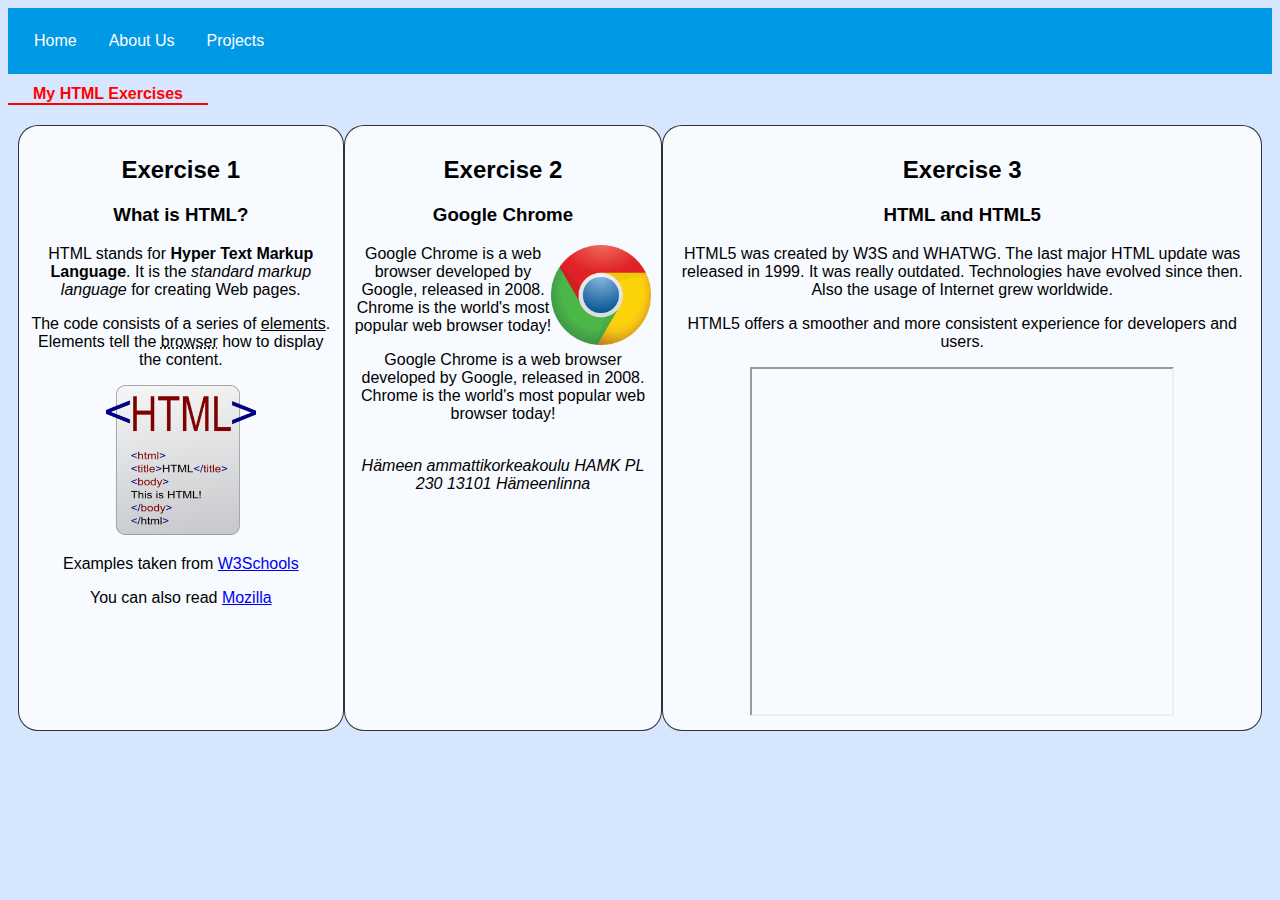
==== index.html @ 2eb44f3c "Update index.html" ====
<!DOCTYPE html>
<html lang="en">
	<head>
		<meta charset="UTF-8">
		<meta name="viewport" content="width=device-width, initial-scale=1.0">
		<link rel="stylesheet" href="css/style.css">
		<title>My HTML Exercises</title>
		<style>
		ul {
			list-style-type: none;
			margin: 0;
			padding: 10px;
			overflow: hidden;
			background-color: #0099e6;
		}
		
		li {
			float: left;
		}
		
		li a {
			display: block;
			color: white;
			text-align: center;
			padding: 14px 16px;
			text-decoration: none;
		}
		
		li a:hover {
			background-color: #0465db;
		}
		</style>
	</head>
	<body>
		<ul>
			<li><a href="index.html">Home</a></li>
			<li><a href="aboutus.html">About Us</a></li>
			<li><a href="projects.html">Projects</a></li>
		</ul>  
		
		<h1>My HTML Exercises</h1>

	<!-- Exercise 1 -->
	
	<div class="grid-container">
		<div class="grid-item">
			<h2>Exercise 1</h2>
			<h3>What is HTML?</h3>
			<p>HTML stands for <b>Hyper Text Markup Language</b>. It is the <i>standard markup language</i> for creating Web pages.</p>
			<p>The code consists of a series of <u>elements</u>. Elements tell the <abbr title="Chrome, Opera, Safari, etc.">browser</abbr> how to display the content.</p>
			<img src="images/html_example.png" alt="Example picture" width="150px" height="150px">
			<p>Examples taken from <a href="https://www.w3schools.com/html/default.asp" target="_blank">W3Schools</a></p>
			<p>You can also read <a href="https://developer.mozilla.org/fi/docs/Web/HTML" target="_blank">Mozilla</a></p>
		</div>
		
	<!-- Exercise 2 -->
		
		<div class="grid-item">
			<h2>Exercise 2</h2>
			<article>
				<h3>Google Chrome</h3>
				<img src="images/chrome_icon.png" alt="Example picture" width="100px" height="100px" style="float: right;">
				<p>Google Chrome is a web browser developed by Google, released in 2008. Chrome is the world's most popular web browser today!</p>
				<p>Google Chrome is a web browser developed by Google, released in 2008. Chrome is the world's most popular web browser today!</p>
			</article><br>
			<address>Hämeen ammattikorkeakoulu HAMK PL 230 13101 Hämeenlinna</address>
		</div>
		
	<!-- Exercise 3 -->
	
		<div class="grid-item">
			<h2>Exercise 3</h2>
			<h3>HTML and HTML5</h3>
			<p>HTML5 was created by W3S and WHATWG. The last major HTML update was released in 1999. It was really outdated. 
			Technologies have evolved since then. Also the usage of Internet grew worldwide.</p>
			<p>HTML5 offers a smoother and more consistent experience for developers and users.</p> 
			
			<iframe width="420" height="345" src="https://www.youtube.com/embed/8Z1eMy2FoX4">
			</iframe>
		</div>
	</div>
	</body>
</html>
---- css/style.css ----
body {
	
	background-color: #d6e6ff;
	font-family: Arial, Helvetica, sans-serif;
}

h1 {
	
	text-align: center;
	font-size: 16px;
	color: red;
	border-bottom: 2px solid red;
	width: 200px;
}

.grid-container {
	
	display: grid;
	grid-template-columns: auto auto auto;
	padding: 10px;
}

.grid-item {
	
	background-color: rgba(255, 255, 255, 0.8);
	border: 1px solid rgba(0, 0, 0, 0.8);
	border-radius: 20px;
	padding: 10px;
	font-size: 16px;
	text-align: center;
}
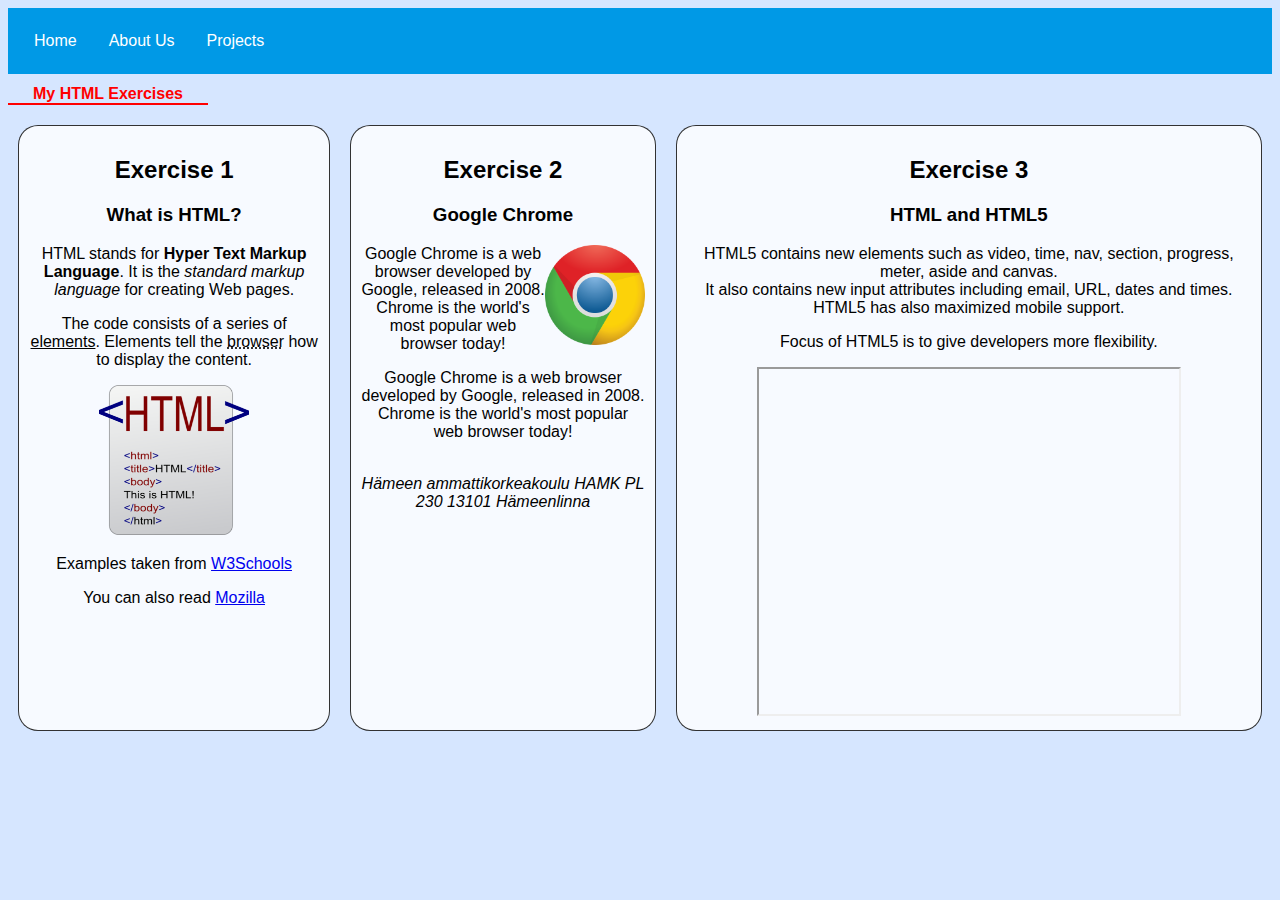
==== commit 7602866e: "Small updates" ====
--- a/index.html
+++ b/index.html
@@ -3,6 +3,8 @@
 	<head>
 		<meta charset="UTF-8">
 		<meta name="viewport" content="width=device-width, initial-scale=1.0">
+		<meta name="author" content="Niklas Sundell">
+		<meta name="description" content="My HTML Exercises">
 		<link rel="stylesheet" href="css/style.css">
 		<title>My HTML Exercises</title>
 		<style>
@@ -71,9 +73,9 @@
 		<div class="grid-item">
 			<h2>Exercise 3</h2>
 			<h3>HTML and HTML5</h3>
-			<p>HTML5 was created by W3S and WHATWG. The last major HTML update was released in 1999. It was really outdated. 
-			Technologies have evolved since then. Also the usage of Internet grew worldwide.</p>
-			<p>HTML5 offers a smoother and more consistent experience for developers and users.</p> 
+			<p>HTML5 contains new elements such as video, time, nav, section, progress, meter, aside and canvas.<br>
+			It also contains new input attributes including email, URL, dates and times. HTML5 has also maximized mobile support.</p>
+			<p>Focus of HTML5 is to give developers more flexibility.</p> 
 			
 			<iframe width="420" height="345" src="https://www.youtube.com/embed/8Z1eMy2FoX4">
 			</iframe>
--- a/css/style.css
+++ b/css/style.css
@@ -16,6 +16,7 @@
 .grid-container {
 	
 	display: grid;
+	grid-gap: 20px;
 	grid-template-columns: auto auto auto;
 	padding: 10px;
 }
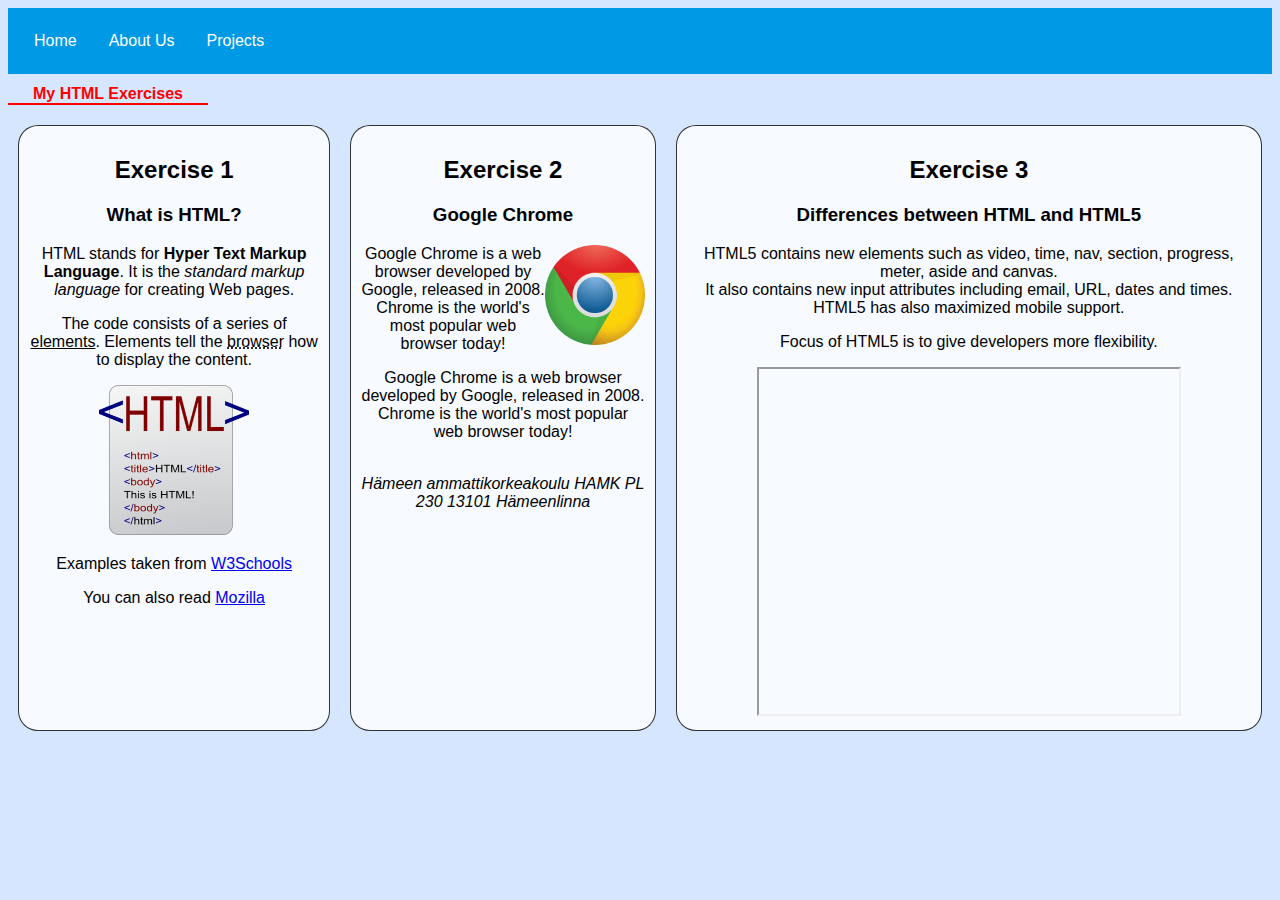
==== commit 83bd518f: "Update index.html" ====
--- a/index.html
+++ b/index.html
@@ -72,7 +72,7 @@
 	
 		<div class="grid-item">
 			<h2>Exercise 3</h2>
-			<h3>HTML and HTML5</h3>
+			<h3>Differences between HTML and HTML5</h3>
 			<p>HTML5 contains new elements such as video, time, nav, section, progress, meter, aside and canvas.<br>
 			It also contains new input attributes including email, URL, dates and times. HTML5 has also maximized mobile support.</p>
 			<p>Focus of HTML5 is to give developers more flexibility.</p> 
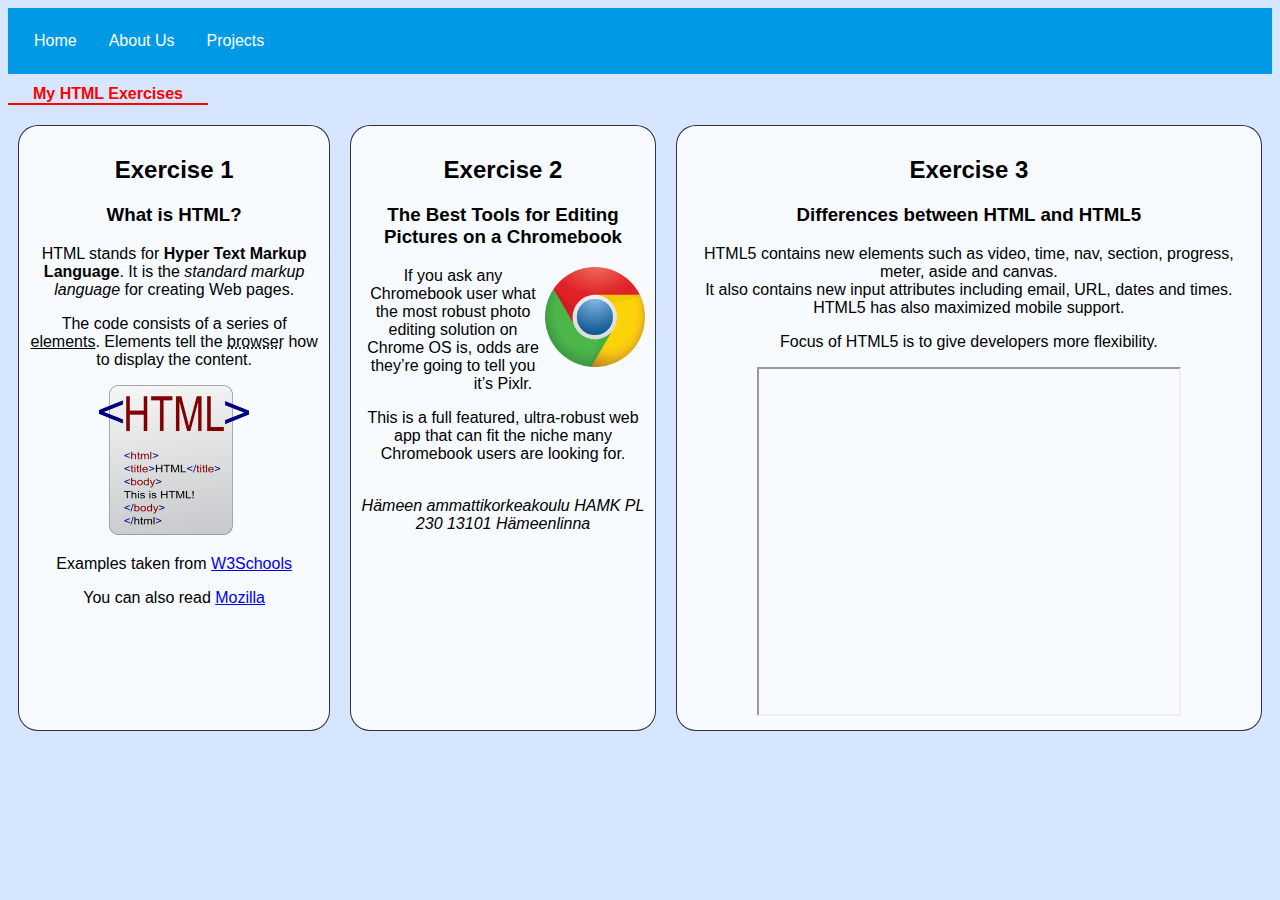
==== commit 4ca96f30: "Update index.html" ====
--- a/index.html
+++ b/index.html
@@ -60,10 +60,10 @@
 		<div class="grid-item">
 			<h2>Exercise 2</h2>
 			<article>
-				<h3>Google Chrome</h3>
+				<h3>The Best Tools for Editing Pictures on a Chromebook</h3>
 				<img src="images/chrome_icon.png" alt="Example picture" width="100px" height="100px" style="float: right;">
-				<p>Google Chrome is a web browser developed by Google, released in 2008. Chrome is the world's most popular web browser today!</p>
-				<p>Google Chrome is a web browser developed by Google, released in 2008. Chrome is the world's most popular web browser today!</p>
+				<p>If you ask any Chromebook user what the most robust photo editing solution on Chrome OS is, odds are they’re going to tell you it’s Pixlr.</p>
+				<p>This is a full featured, ultra-robust web app that can fit the niche many Chromebook users are looking for.</p>
 			</article><br>
 			<address>Hämeen ammattikorkeakoulu HAMK PL 230 13101 Hämeenlinna</address>
 		</div>
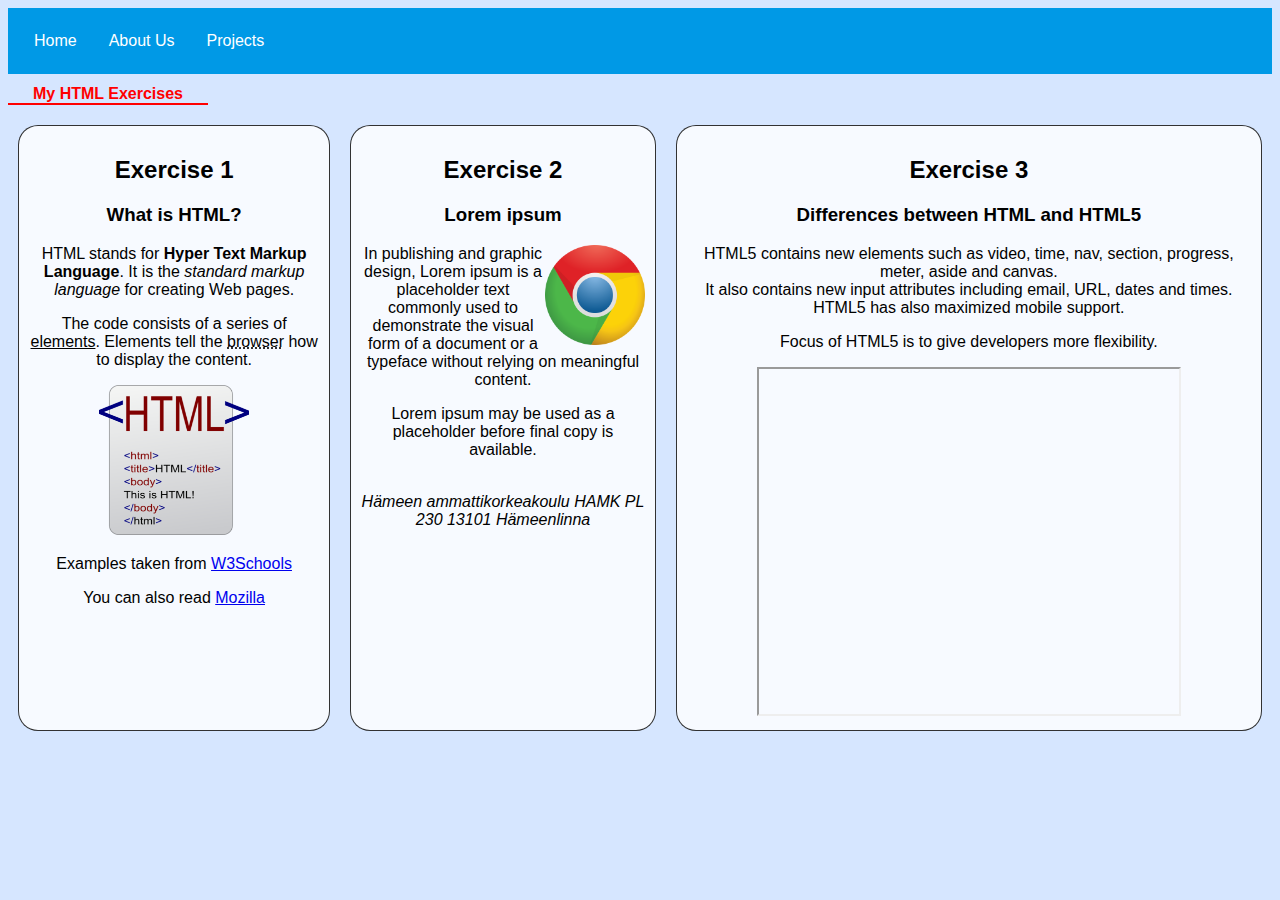
==== commit 32f019c4: "Update index.html" ====
--- a/index.html
+++ b/index.html
@@ -60,10 +60,10 @@
 		<div class="grid-item">
 			<h2>Exercise 2</h2>
 			<article>
-				<h3>The Best Tools for Editing Pictures on a Chromebook</h3>
+				<h3>Lorem ipsum</h3>
 				<img src="images/chrome_icon.png" alt="Example picture" width="100px" height="100px" style="float: right;">
-				<p>If you ask any Chromebook user what the most robust photo editing solution on Chrome OS is, odds are they’re going to tell you it’s Pixlr.</p>
-				<p>This is a full featured, ultra-robust web app that can fit the niche many Chromebook users are looking for.</p>
+				<p>In publishing and graphic design, Lorem ipsum is a placeholder text commonly used to demonstrate the visual form of a document or a typeface without relying on meaningful content.</p>
+				<p>Lorem ipsum may be used as a placeholder before final copy is available.</p>
 			</article><br>
 			<address>Hämeen ammattikorkeakoulu HAMK PL 230 13101 Hämeenlinna</address>
 		</div>
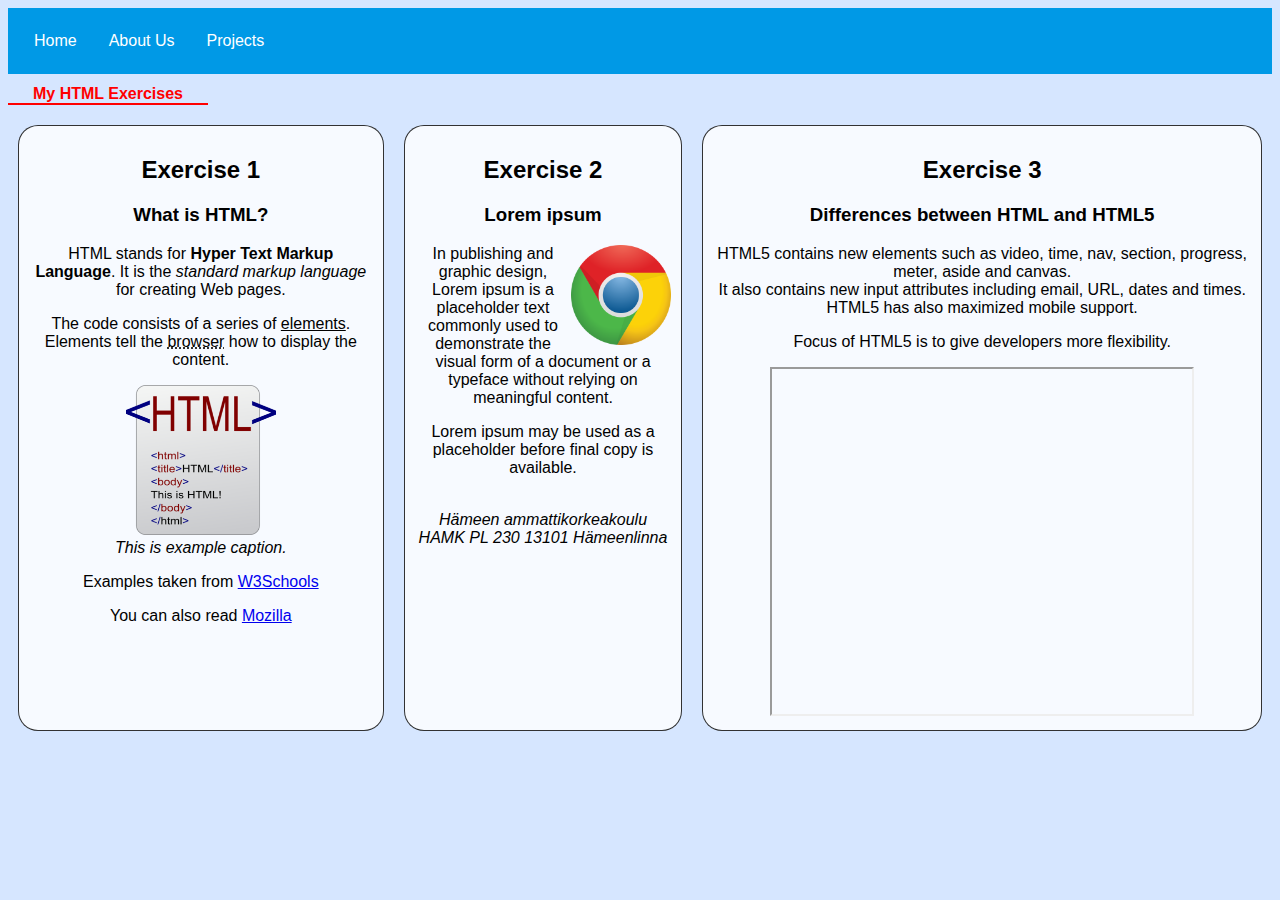
==== commit 4df72f6b: "Small updates" ====
--- a/index.html
+++ b/index.html
@@ -50,7 +50,7 @@
 			<h3>What is HTML?</h3>
 			<p>HTML stands for <b>Hyper Text Markup Language</b>. It is the <i>standard markup language</i> for creating Web pages.</p>
 			<p>The code consists of a series of <u>elements</u>. Elements tell the <abbr title="Chrome, Opera, Safari, etc.">browser</abbr> how to display the content.</p>
-			<img src="images/html_example.png" alt="Example picture" width="150px" height="150px">
+			<figure><img src="images/html_example.png" alt="Example picture" width="150px" height="150px"><figcaption>This is example caption.</figcaption></figure>
 			<p>Examples taken from <a href="https://www.w3schools.com/html/default.asp" target="_blank">W3Schools</a></p>
 			<p>You can also read <a href="https://developer.mozilla.org/fi/docs/Web/HTML" target="_blank">Mozilla</a></p>
 		</div>
--- a/css/style.css
+++ b/css/style.css
@@ -11,6 +11,12 @@
 	color: red;
 	border-bottom: 2px solid red;
 	width: 200px;
+}
+
+figure {
+	
+	text-align: center;
+	font-style: italic;
 }
 
 .grid-container {
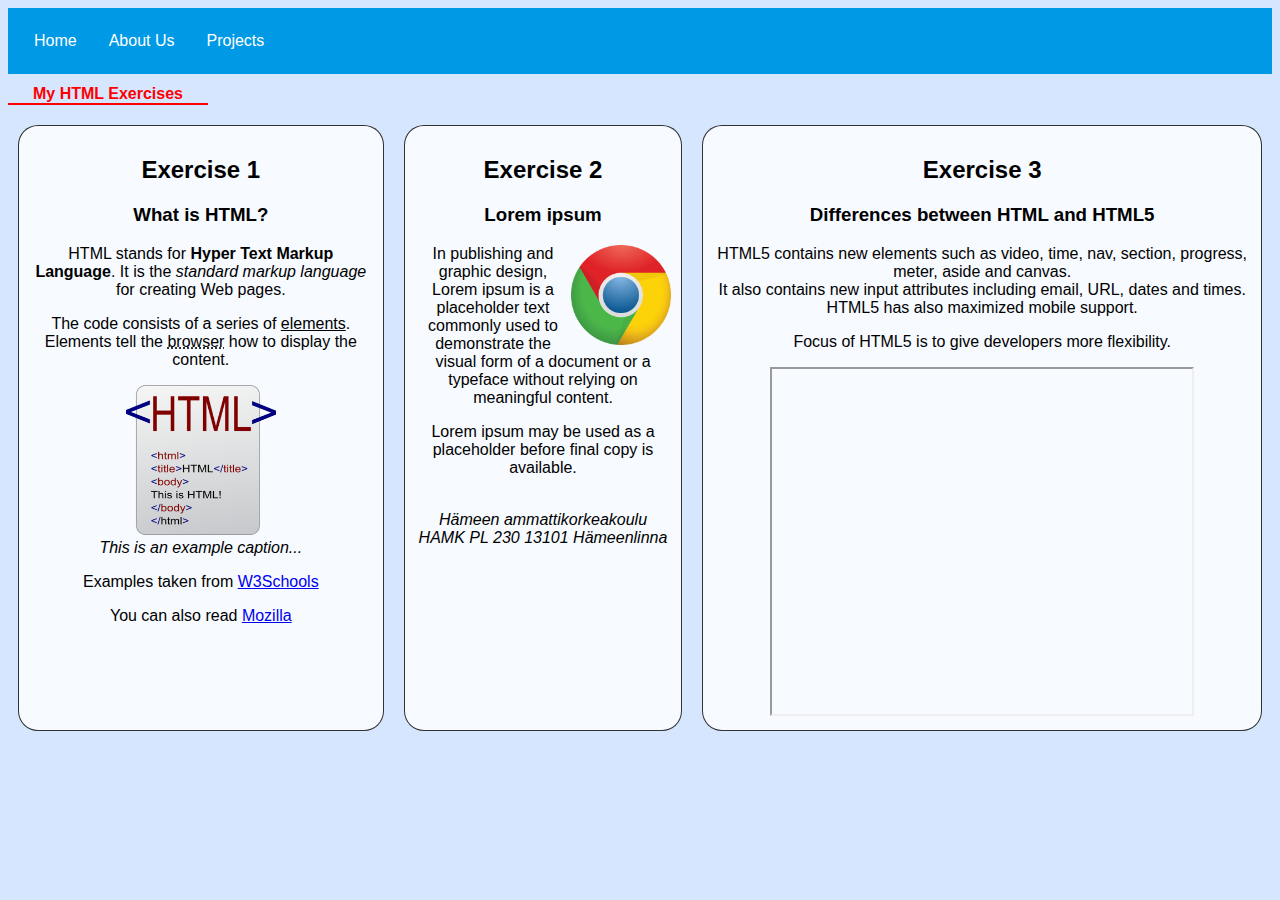
==== commit 45adf11e: "Update index.html" ====
--- a/index.html
+++ b/index.html
@@ -50,7 +50,7 @@
 			<h3>What is HTML?</h3>
 			<p>HTML stands for <b>Hyper Text Markup Language</b>. It is the <i>standard markup language</i> for creating Web pages.</p>
 			<p>The code consists of a series of <u>elements</u>. Elements tell the <abbr title="Chrome, Opera, Safari, etc.">browser</abbr> how to display the content.</p>
-			<figure><img src="images/html_example.png" alt="Example picture" width="150px" height="150px"><figcaption>This is example caption.</figcaption></figure>
+			<figure><img src="images/html_example.png" alt="Example picture" width="150px" height="150px"><figcaption>This is an example caption...</figcaption></figure>
 			<p>Examples taken from <a href="https://www.w3schools.com/html/default.asp" target="_blank">W3Schools</a></p>
 			<p>You can also read <a href="https://developer.mozilla.org/fi/docs/Web/HTML" target="_blank">Mozilla</a></p>
 		</div>
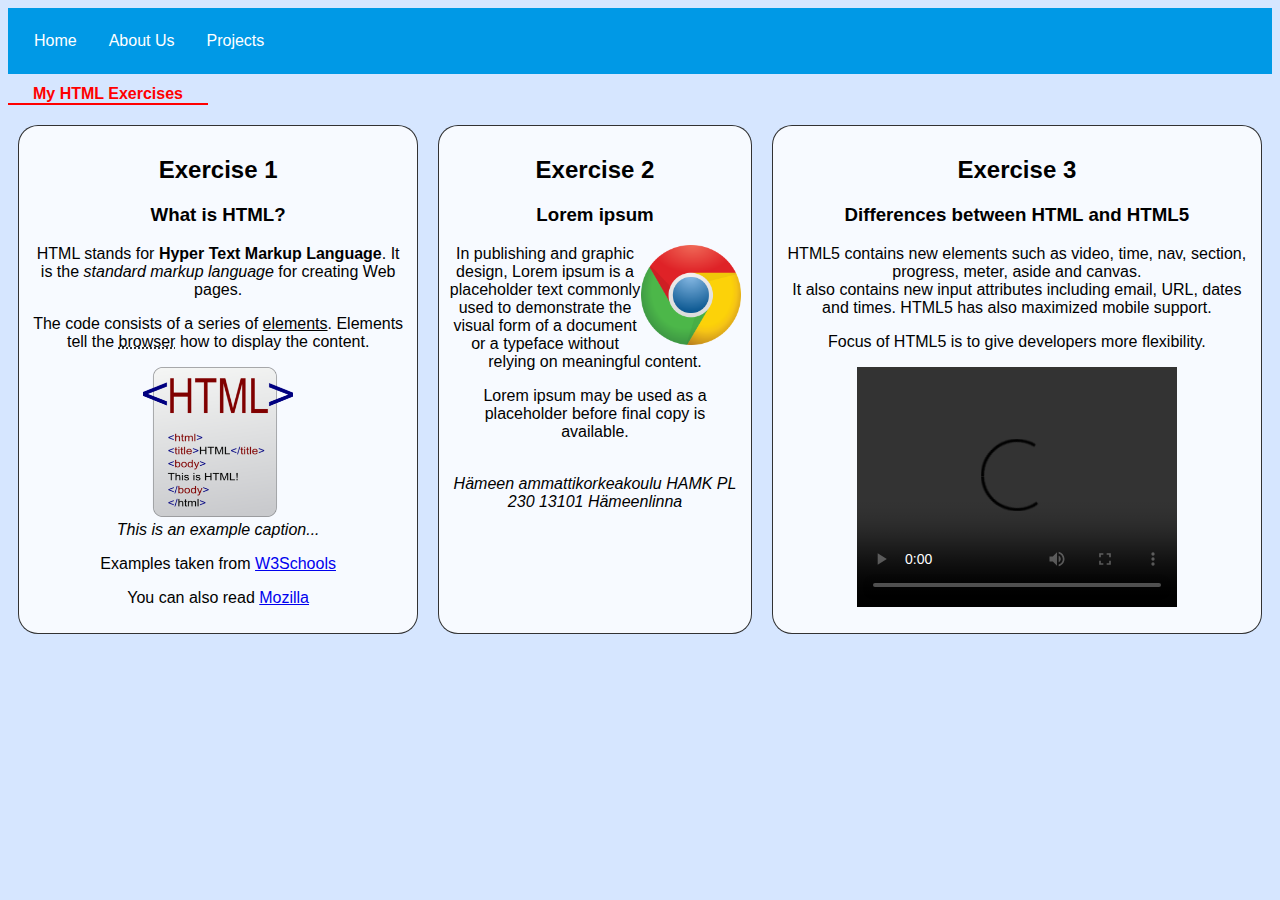
==== commit 3c2286f8: "Update index.html" ====
--- a/index.html
+++ b/index.html
@@ -77,8 +77,9 @@
 			It also contains new input attributes including email, URL, dates and times. HTML5 has also maximized mobile support.</p>
 			<p>Focus of HTML5 is to give developers more flexibility.</p> 
 			
-			<iframe width="420" height="345" src="https://www.youtube.com/embed/8Z1eMy2FoX4">
-			</iframe>
+			<video width="320" height="240" controls>
+				<source src="video/test_video.mp4" type="video/mp4">
+			</video>
 		</div>
 	</div>
 	</body>
